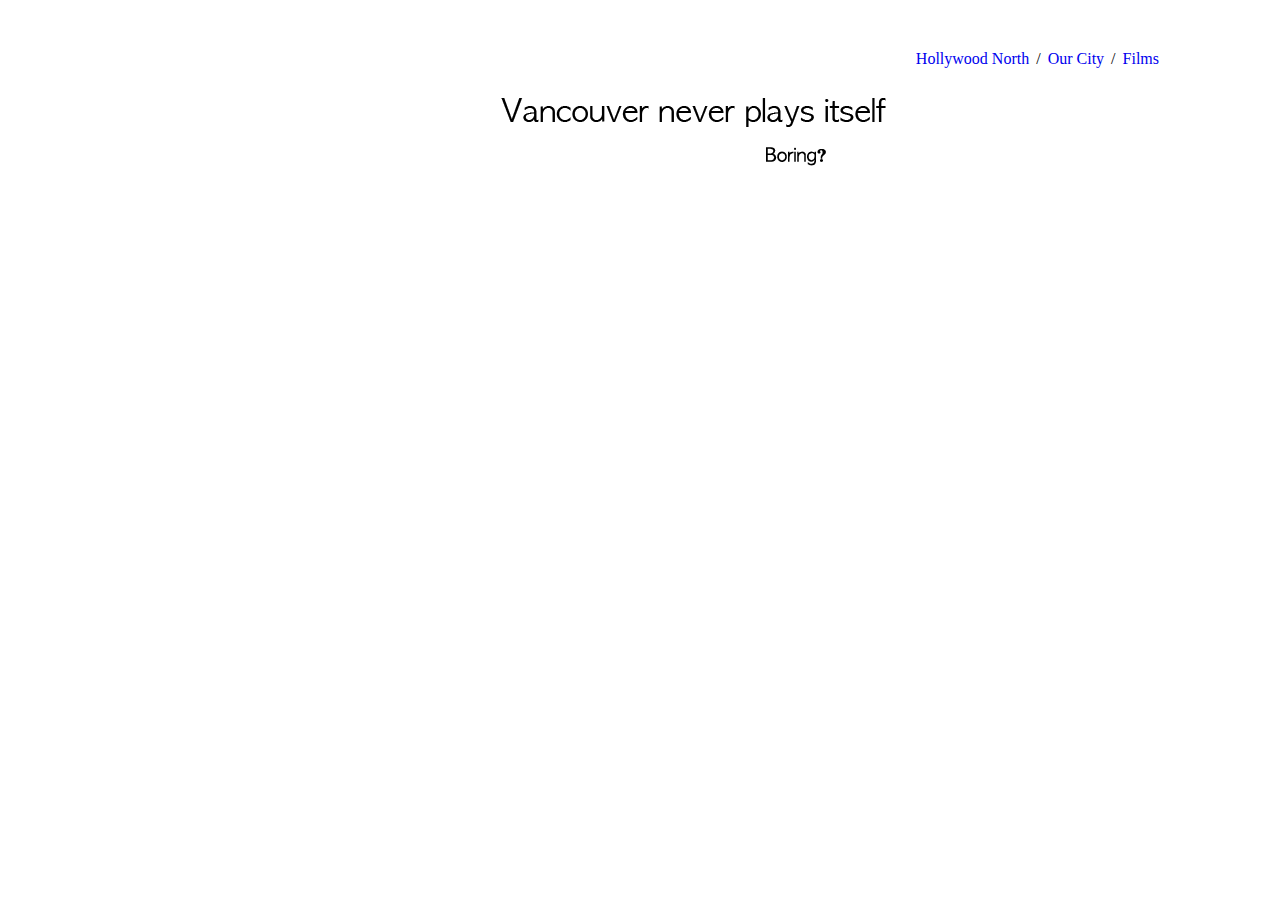
==== index.html @ 8db5be5d "dfsa" ====
<!DOCTYPE HTML>
<html>
  <head>
<title>
Vancouver Never Plays Itself
</title>
<link rel="stylesheet" href="style.css">
<link rel="stylesheet" href="https://maxcdn.bootstrapcdn.com/font-awesome/4.4.0/css/font-awesome.min.css">
<link href='https://fonts.googleapis.com/css?family=Arimo|Oswald' rel='stylesheet' type='text/css'>
<link rel="stylesheet" href="styles.css" media="all and (min-width: 1024px) and (min-width: 720px;)">
  </head>
<body class="main">



<!-- Video -->

<!-- navigation -->
<header class="main-header">
  <ul>
  <li><a href="main.html" id="main"> <img src="Logo.png" id="logo"></a></li>
    <li><a href="Hollywood-North.html" id="hollywood-north">Hollywood North</a></li>
    <li>/<li>
    <li><a href="our-city.html" id="our-city">Our City</a></li>
    <li>/<li>
    <li><a href="Films.html" id="films">Films</a></li>
  </ul>
</header>

<!-- Welcome
<div class="front">
  <p id="front_h2">Welcdsfmklsd</p>
  <p id="front_p">Our Cdksmlf</p>
</div>

<p class="video-link">
  Watch d skfs
</p>
</div>



</body>

-->
</html>
---- style.css ----
@font-face {
font-family: 'Daliy Quantum';
src: url('DailyQuantum.ttf');
}

body {
  text-align: center;
}


/*TABLE OF CONTENTS

1: Main Menu Exeptions and classes
2: Menus in General
3: classes
3: Introduction Article(Main Page)
4: Hollywood North(page)
5: Our City
6: Films
7: Footer


*/



/*Main Menu
for backgrounds*/




/*Menu in General
for sizes, styles, and layouts*/

ul {
    list-style-type: none;
    overflow: hidden;
    float: right;
    margin-right: 100px;
    margin-top: 50px;
}

li {
  color: black;
  float: left;
  margin-right: 7px;
}

#logo {
  float: left
width: 250px;
}


li a {
    text-align: center;
    text-decoration: none;
}


























/*Normal Classes*/

.banner {
  background-image: url(city-background-mobile.jpg);
  background-size: cover;
  height: 35vh;
  text-align: center;
  margin: 50px;
}

h1 {
  color: white;
  font-size: 60px;
  font-family: 'Oswald', sans-serif;
  padding-top: 10vh;
}



h2 {
  background-color: black;
  padding: 50px;
  color: white;
  margin-top: 50px;
  font-family: 'Daliy Quantum';
  font-size: 90px;
}

body {
  margin: 0px;
  margin-right: 0px;
}

.Weird {
  margin-top: 500px;
  margin-bottom: 200px;
  font-family: 'Montserrat', sans-serif;
}









/*introduction paragraph/section*/
.Introduction {
display: block;
text-align: center;
margin-top: 0px;
}

@media screen and (min-width: 720px) {

#Introduction-Paragraph {
  margin: 25%;
  font-size: 100%;
}

}




/*Hollywood North Page*/

.Why {
  font-family: 'Open Sans', sans-serif;
  margin-bottom: 1000px;
}

#Introduction-Sentence {
  font-size: 50px;
  margin-bottom: 80px;
  margin-top: 0px;
}

.reasons {
  margin: 30px;
  margin-bottom: 50px;
  font-size: 50px;
}

#tax {
float: left;
margin-left: 80px;
}

#culture {
float: right;
margin-right: 80px;
}

#location {
  float: left;
  margin-left: 80px;
}

#trademark {
  float: right;
  margin-right: 80px;
}

@media all and (min-width: 720px) {

#trademark, #location, #culture, #tax {
float: none;
background: blue;
transition-property: background;
transition-duration: 0.3s;
transition-timing-function: ease;
}

.reasons {
  font-size: 200%;
  margin-bottom: 150px;
}

}






/*Our City Page*/

.City {
font-family: Open Sans;
margin-bottom: 100px;
}

.Weird #our-city {
  margin-top: 100px;
}





/*FILMS PAGE*/

#films-from-vancouver h3 {
  font-family: 'Open Sans';
  font-size: 200%
}

.article-t {
  background-color: grey;
  border-radius: 15px;
  margin: 100px;
  padding: 10px;
}

.article-t:hover {
  background: #690;
  box-shadow: 10px;
}

.more {
  background-color: red;
  margin-top: 70px;
  margin-bottom: 70px;
  border-radius: 15px;
}

@media all (min-width: 1024px) {

.more {
  display: none;
}


}

















/*footer*/

footer {
  background-color: brown;
  margin-top: 100px;
  padding-top: 40px;
  padding-bottom: 50px;
  margin-bottom: 0px;
}
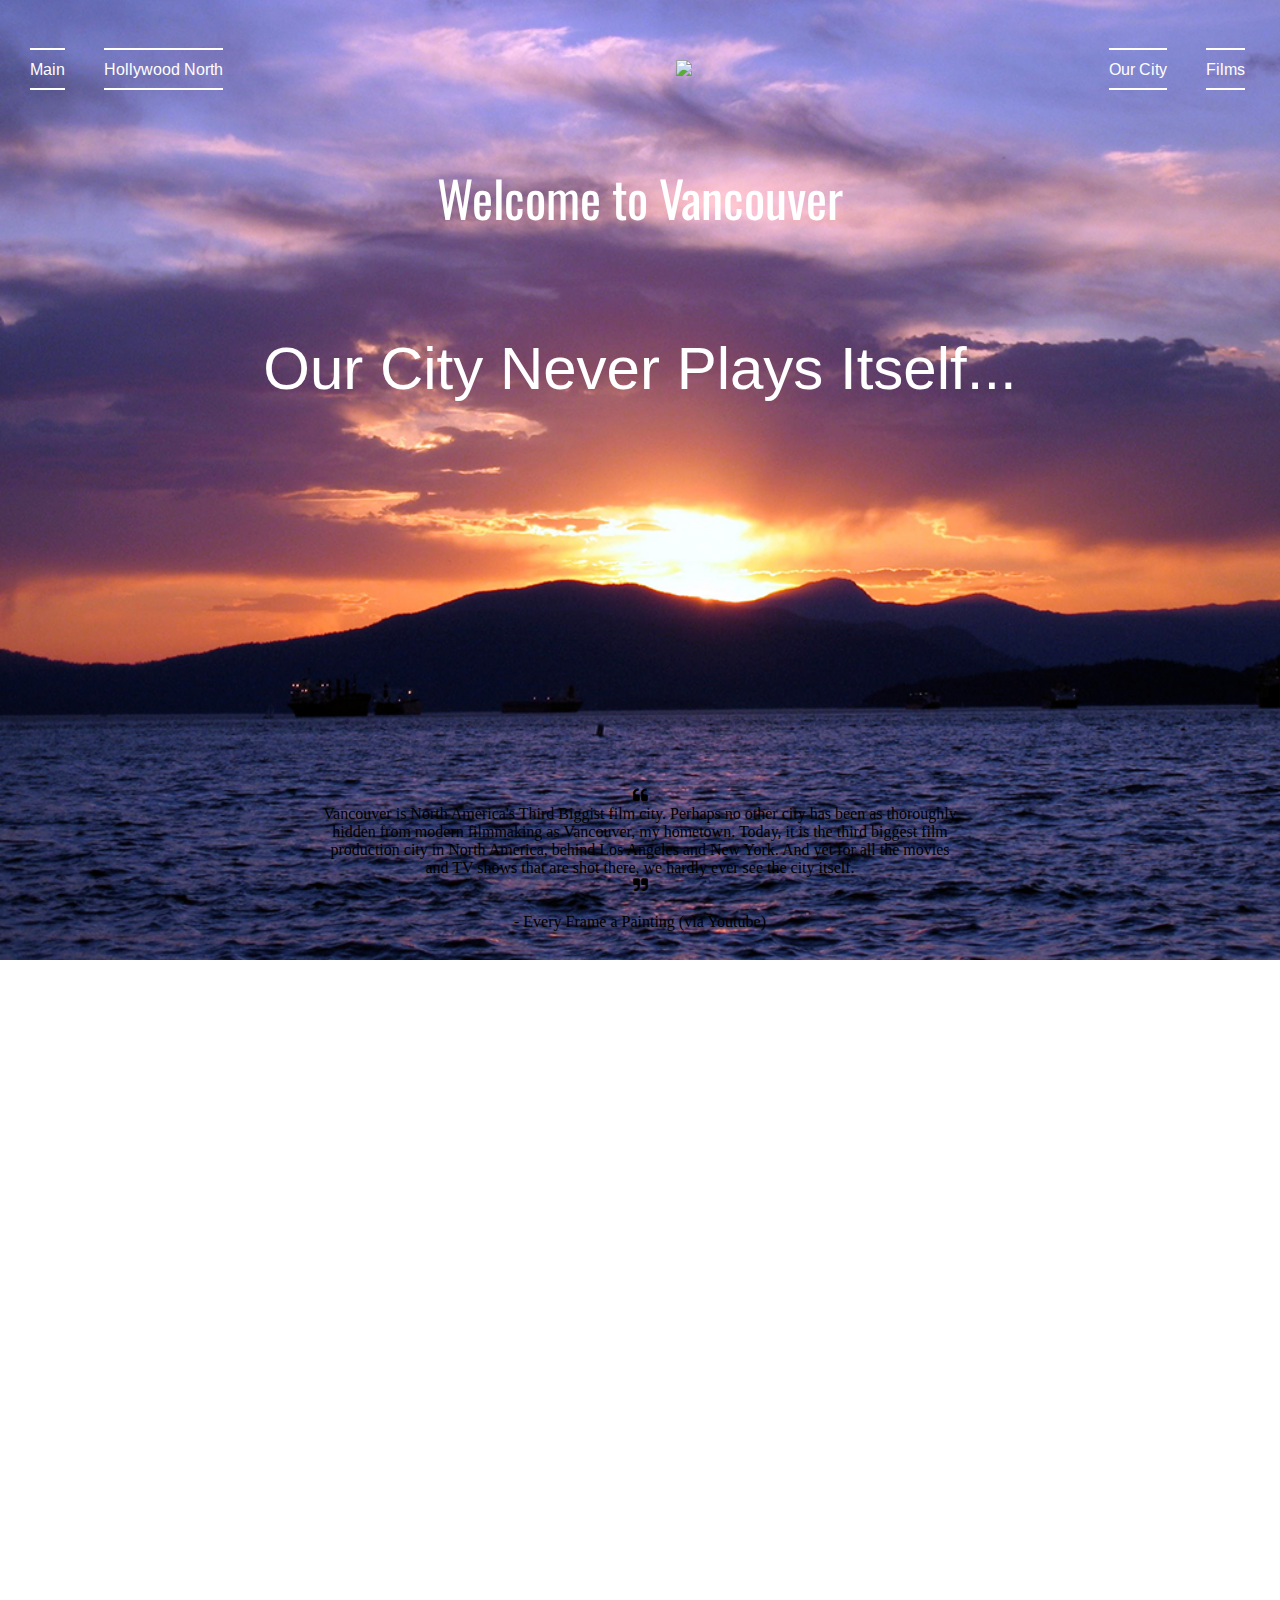
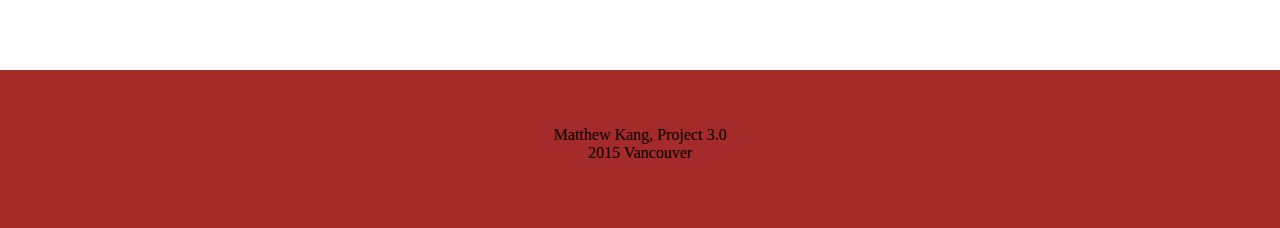
==== commit 1805d2c3: "final com" ====
--- a/index.html
+++ b/index.html
@@ -7,40 +7,56 @@
 <link rel="stylesheet" href="style.css">
 <link rel="stylesheet" href="https://maxcdn.bootstrapcdn.com/font-awesome/4.4.0/css/font-awesome.min.css">
 <link href='https://fonts.googleapis.com/css?family=Arimo|Oswald' rel='stylesheet' type='text/css'>
-<link rel="stylesheet" href="styles.css" media="all and (min-width: 1024px) and (min-width: 720px;)">
+<link rel="stylesheet" href="style.css" media="all and (min-width: 1024px) and (min-width: 720px;)">
+<link rel=""
   </head>
 <body class="main">
 
 
 
-<!-- Video -->
 
 <!-- navigation -->
+<article class="menu" id="main-menu">
 <header class="main-header">
-  <ul>
-  <li><a href="main.html" id="main"> <img src="Logo.png" id="logo"></a></li>
-    <li><a href="Hollywood-North.html" id="hollywood-north">Hollywood North</a></li>
-    <li>/<li>
-    <li><a href="our-city.html" id="our-city">Our City</a></li>
-    <li>/<li>
-    <li><a href="Films.html" id="films">Films</a></li>
-  </ul>
+<a href="index.html">  <img src="logo.png" id="logo"></a>
+  <nav class="left">
+    <li><a href="main.html" id="menu">Main</a></li>
+    <li><a href="Hollywood-North.html" id="menu">Hollywood North</a></li>
+  </nav>
+  <nav class="right">
+    <li><a href="our-city.html" id="menu">Our City</a></li>
+    <li><a href="Films.html" id="menu">Films</a></li>
+  </nav>
 </header>
 
-<!-- Welcome
+
+<!-- Welcome -->
 <div class="front">
-  <p id="front_h2">Welcdsfmklsd</p>
-  <p id="front_p">Our Cdksmlf</p>
+  <p id="front_h2">Welcome to Vancouver</p>
+  <p id="front_p">Our City Never Plays Itself...</p>
 </div>
-
-<p class="video-link">
-  Watch d skfs
-</p>
-</div>
+<article>
 
 
 
+<!-- first paragraph -->
+  <article class="Introduction">
+<p id="Introduction-Paragraph">
+  <i class="fa fa-quote-left"></i><br />Vancouver is North America's Third Biggist film city. Perhaps no other city has been as thoroughly hidden
+  from modern filmmaking as Vancouver, my hometown. Today, it is the third biggest film production city in North America,
+  behind Los Angeles and New York. And yet for all the movies and TV shows that are shot there, we hardly ever see the city itself.<br /><i class="fa fa-quote-right"></i><br /><br />
+  - Every Frame a Painting (via Youtube)
+</p>
+<iframe width="560" height="315" src="https://www.youtube.com/embed/ojm74VGsZBU" frameborder="0" allowfullscreen></iframe>
+  </article>
+
+<footer>
+<p>Matthew Kang, Project 3.0<br />
+ 2015 Vancouver</p>
+</footer>
+<script src="https://ajax.googleapis.com/ajax/libs/jquery/2.1.3/jquery.min.js"></script>
+<script src="jquery.js" type="text/javascript"></script>
 </body>
 
--->
+
 </html>
--- a/style.css
+++ b/style.css
@@ -24,73 +24,11 @@
 
 
 
-/*Main Menu
-for backgrounds*/
-
-
-
-
-/*Menu in General
-for sizes, styles, and layouts*/
-
-ul {
-    list-style-type: none;
-    overflow: hidden;
-    float: right;
-    margin-right: 100px;
-    margin-top: 50px;
-}
-
-li {
-  color: black;
-  float: left;
-  margin-right: 7px;
-}
-
-#logo {
-  float: left
-width: 250px;
-}
-
-
-li a {
-    text-align: center;
-    text-decoration: none;
-}
-
-
-
-
-
-
-
-
-
-
-
-
-
-
-
-
-
-
-
-
-
-
-
-
-
-
-/*Normal Classes*/
-
-.banner {
-  background-image: url(city-background-mobile.jpg);
+.city-banner {
+  background-image: url(city-background.jpg);
   background-size: cover;
-  height: 35vh;
+  height: 25vh;
   text-align: center;
-  margin: 50px;
 }
 
 h1 {
@@ -100,7 +38,151 @@
   padding-top: 10vh;
 }
 
-
+h3 {
+background: darkcyan;
+font-family: 'Oswald', sans-serif;
+padding: 15px;
+font-size: 30px;
+}
+
+.video {
+  background-image: url(film-dir.jpg);
+  background-repeat: no-repeat;
+  background-size: cover;
+}
+
+.content {
+  background-color: #333;
+  padding: 30px;
+}
+
+.form {
+  background-image: url(vancouver-towers.jpg);
+  background-size: cover;
+  background-repeat: none;
+  text-align: center;
+  padding-bottom: 30px;
+}
+
+form {
+  margin-top: 100px;
+}
+
+.form-1 {
+  background-color: cyan;
+  float: left;
+}
+
+.form-2 {
+  background-color: cyan;
+  float: right;
+}
+
+
+
+/*Main Menu
+for backgrounds*/
+#main-menu {
+  display: block;
+  background-image: url(background.png);
+  background-repeat: no-repeat;
+  background-size: 100%;
+}
+.front {
+    text-align: center;
+    color: white;
+    margin-top: 80px;
+  }
+  #front_h2 {
+    font-size: 50px;
+    font-family: 'Oswald', sans-serif;
+  }
+  #front_p {
+    font-size: 60px;
+    font-family: 'Raleway', sans-serif;
+    margin-top: 100px;
+  }
+  .main .menu {
+    padding-top: 60px;
+    text-align: center;
+  }
+.main a {
+  color: white;
+}
+/*main-menu borders*/
+.main #menu {
+border-top: 2px solid white;
+border-bottom: 2px solid white;
+padding-top: 10px;
+padding-bottom: 10px;
+}
+
+
+
+
+
+
+
+/*Menu in General
+for sizes, styles, and layouts*/
+#logo {
+  width: 30%;
+}
+.menu {
+  padding-top: 100px;
+  text-align: center;
+}
+#menu {
+  border-top: 2px solid black;
+  border-bottom: 2px solid black;
+  padding-top: 10px;
+  padding-bottom: 10px;
+}
+.left {
+  float: left;
+  margin-left: 30px;
+}
+.right {
+  float: right;
+}
+
+nav {
+    list-style-type: none;
+    margin: 0;
+    padding: 0;
+}
+
+li {
+    display: inline;
+    margin-right: 35px;
+  }
+a {
+  font-size: 30px;
+  font-family: 'Arimo', sans-serif;
+  color: black;
+  text-decoration: none;
+
+}
+
+@media all and (min-width: 1024px) {
+
+  #logo {
+    width: 20%;
+  }
+
+  a {
+    font-size: 100%;
+  }
+
+}
+
+
+
+
+
+
+
+/*Normal Classes*/
 
 h2 {
   background-color: black;
@@ -134,7 +216,7 @@
 .Introduction {
 display: block;
 text-align: center;
-margin-top: 0px;
+margin-top: 30%;
 }
 
 @media screen and (min-width: 720px) {
@@ -156,10 +238,9 @@
   margin-bottom: 1000px;
 }
 
-#Introduction-Sentence {
+#intro_sentence {
   font-size: 50px;
   margin-bottom: 80px;
-  margin-top: 0px;
 }
 
 .reasons {
--- a/style.css
+++ b/style.css
@@ -24,73 +24,11 @@
 
 
 
-/*Main Menu
-for backgrounds*/
-
-
-
-
-/*Menu in General
-for sizes, styles, and layouts*/
-
-ul {
-    list-style-type: none;
-    overflow: hidden;
-    float: right;
-    margin-right: 100px;
-    margin-top: 50px;
-}
-
-li {
-  color: black;
-  float: left;
-  margin-right: 7px;
-}
-
-#logo {
-  float: left
-width: 250px;
-}
-
-
-li a {
-    text-align: center;
-    text-decoration: none;
-}
-
-
-
-
-
-
-
-
-
-
-
-
-
-
-
-
-
-
-
-
-
-
-
-
-
-
-/*Normal Classes*/
-
-.banner {
-  background-image: url(city-background-mobile.jpg);
+.city-banner {
+  background-image: url(city-background.jpg);
   background-size: cover;
-  height: 35vh;
+  height: 25vh;
   text-align: center;
-  margin: 50px;
 }
 
 h1 {
@@ -100,7 +38,151 @@
   padding-top: 10vh;
 }
 
-
+h3 {
+background: darkcyan;
+font-family: 'Oswald', sans-serif;
+padding: 15px;
+font-size: 30px;
+}
+
+.video {
+  background-image: url(film-dir.jpg);
+  background-repeat: no-repeat;
+  background-size: cover;
+}
+
+.content {
+  background-color: #333;
+  padding: 30px;
+}
+
+.form {
+  background-image: url(vancouver-towers.jpg);
+  background-size: cover;
+  background-repeat: none;
+  text-align: center;
+  padding-bottom: 30px;
+}
+
+form {
+  margin-top: 100px;
+}
+
+.form-1 {
+  background-color: cyan;
+  float: left;
+}
+
+.form-2 {
+  background-color: cyan;
+  float: right;
+}
+
+
+
+/*Main Menu
+for backgrounds*/
+#main-menu {
+  display: block;
+  background-image: url(background.png);
+  background-repeat: no-repeat;
+  background-size: 100%;
+}
+.front {
+    text-align: center;
+    color: white;
+    margin-top: 80px;
+  }
+  #front_h2 {
+    font-size: 50px;
+    font-family: 'Oswald', sans-serif;
+  }
+  #front_p {
+    font-size: 60px;
+    font-family: 'Raleway', sans-serif;
+    margin-top: 100px;
+  }
+  .main .menu {
+    padding-top: 60px;
+    text-align: center;
+  }
+.main a {
+  color: white;
+}
+/*main-menu borders*/
+.main #menu {
+border-top: 2px solid white;
+border-bottom: 2px solid white;
+padding-top: 10px;
+padding-bottom: 10px;
+}
+
+
+
+
+
+
+
+/*Menu in General
+for sizes, styles, and layouts*/
+#logo {
+  width: 30%;
+}
+.menu {
+  padding-top: 100px;
+  text-align: center;
+}
+#menu {
+  border-top: 2px solid black;
+  border-bottom: 2px solid black;
+  padding-top: 10px;
+  padding-bottom: 10px;
+}
+.left {
+  float: left;
+  margin-left: 30px;
+}
+.right {
+  float: right;
+}
+
+nav {
+    list-style-type: none;
+    margin: 0;
+    padding: 0;
+}
+
+li {
+    display: inline;
+    margin-right: 35px;
+  }
+a {
+  font-size: 30px;
+  font-family: 'Arimo', sans-serif;
+  color: black;
+  text-decoration: none;
+
+}
+
+@media all and (min-width: 1024px) {
+
+  #logo {
+    width: 20%;
+  }
+
+  a {
+    font-size: 100%;
+  }
+
+}
+
+
+
+
+
+
+
+/*Normal Classes*/
 
 h2 {
   background-color: black;
@@ -134,7 +216,7 @@
 .Introduction {
 display: block;
 text-align: center;
-margin-top: 0px;
+margin-top: 30%;
 }
 
 @media screen and (min-width: 720px) {
@@ -156,10 +238,9 @@
   margin-bottom: 1000px;
 }
 
-#Introduction-Sentence {
+#intro_sentence {
   font-size: 50px;
   margin-bottom: 80px;
-  margin-top: 0px;
 }
 
 .reasons {
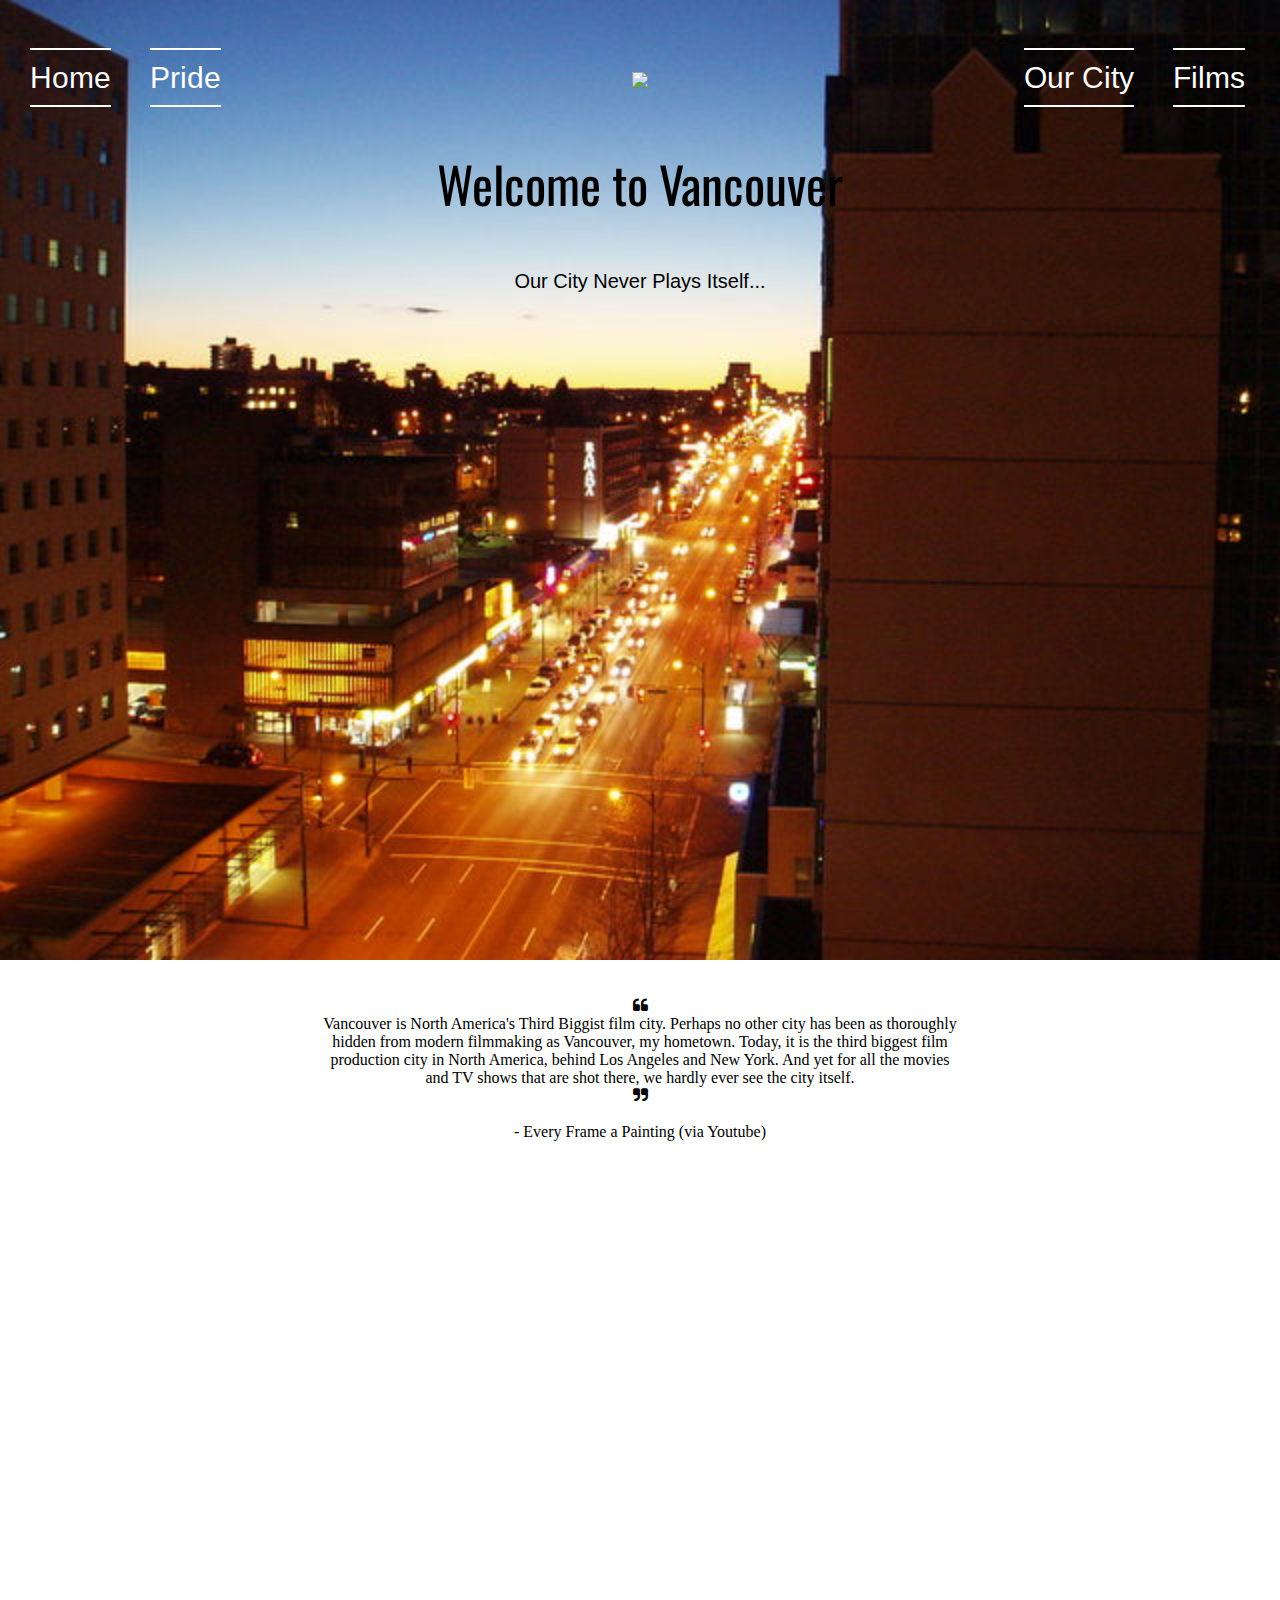
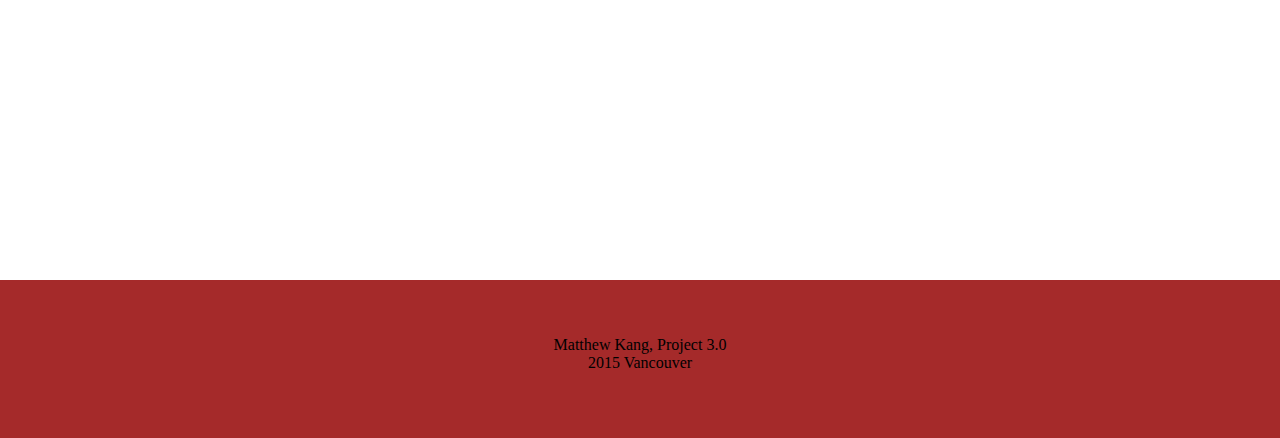
==== commit 32454af0: "final" ====
--- a/index.html
+++ b/index.html
@@ -10,6 +10,9 @@
 <link rel="stylesheet" href="style.css" media="all and (min-width: 1024px) and (min-width: 720px;)">
 <link rel=""
   </head>
+
+
+
 <body class="main">
 
 
@@ -18,17 +21,28 @@
 <!-- navigation -->
 <article class="menu" id="main-menu">
 <header class="main-header">
-<a href="index.html">  <img src="logo.png" id="logo"></a>
   <nav class="left">
-    <li><a href="main.html" id="menu">Main</a></li>
-    <li><a href="Hollywood-North.html" id="menu">Hollywood North</a></li>
+    <li><a href="index.html" id="menu">Home</a></li>
+    <li><a href="passion.html" id="menu">Pride</a></li>
   </nav>
   <nav class="right">
     <li><a href="our-city.html" id="menu">Our City</a></li>
     <li><a href="Films.html" id="menu">Films</a></li>
   </nav>
 </header>
+<div class="logo">
+<a href="index.html">  <img src="logo.png" id="logo"></a>
+</div>
+<div class="hamburger">
+<i class="fa fa-bars fa-3x" id="hb"></i>
+</div>
 
+<div class="hamburger-nav">
+  <li><a href="index.html" id="hamburger-menu">Home</a></li><br />
+  <li><a href="Hollywood-North.html" id="hamburger-menu">Hollywood North</a></li><br />
+  <li><a href="our-city.html" id="hamburger-menu">Our City</a></li><br />
+  <li><a href="Films.html" id="hamburger-menu">Films</a></li><br />
+</div>
 
 <!-- Welcome -->
 <div class="front">
@@ -36,7 +50,6 @@
   <p id="front_p">Our City Never Plays Itself...</p>
 </div>
 <article>
-
 
 
 <!-- first paragraph -->
--- a/style.css
+++ b/style.css
@@ -5,22 +5,256 @@
 
 body {
   text-align: center;
-}
-
-
-/*TABLE OF CONTENTS
-
-1: Main Menu Exeptions and classes
-2: Menus in General
-3: classes
-3: Introduction Article(Main Page)
-4: Hollywood North(page)
-5: Our City
-6: Films
-7: Footer
-
-
-*/
+  margin: 0px;
+  margin-right: 0px;
+  overflow-x: hidden;
+}
+
+
+/*********************************************************************************************************************************************
+**********************************************************************************************************************************************
+**********************************************************************************************************************************************
+
+
+RULES: Each Content-Section Has Orders, it follows:
+
+      1: Css
+      2: Media Queries (Smallest To Biggest)
+
+
+
+
+Table of Contents
+
+1:  Navigation
+2:
+3:
+4:
+5:
+6:
+7:
+8:
+9:
+10:
+
+
+
+**********************************************************************************************************************************************
+**********************************************************************************************************************************************
+***********************************************************************************************************************************************/
+
+
+/*********************************************************************************************************************************************
+---------------------------Navigation CSS----------------------------
+**********************************************************************************************************************************************/
+
+
+.menu {
+  padding-top: 100px;
+  text-align: center;
+}
+#menu {
+  border-top: 2px solid black;
+  border-bottom: 2px solid black;
+  padding-top: 10px;
+  padding-bottom: 10px;
+}
+.left {
+  float: left;
+  margin-left: 30px;
+}
+.right {
+  float: right;
+}
+
+nav {
+    list-style-type: none;
+    margin: 0;
+    padding: 0;
+}
+
+li {
+    display: inline;
+    margin-right: 35px;
+  }
+
+a {
+  font-size: 30px;
+  font-family: 'Arimo', sans-serif;
+  color: black;
+  text-decoration: none;
+
+}
+
+.main #menu { /* Borders */
+border-top: 2px solid white;
+border-bottom: 2px solid white;
+padding-top: 10px;
+padding-bottom: 10px;
+}
+
+.hamburger,
+.hamburger-nav {
+  display: none;
+}
+
+
+
+
+/*Phone Size*/
+@media all and (max-width:480px) {
+
+header {
+  width: 100%;
+  z-index: 1;
+}
+
+.hamburger,
+.hamburger-nav {
+  display: inline;
+}
+
+.main-header {
+display: none;
+}
+
+.hamburger {
+  position: relative;
+  display: block;
+  background-color: orange;
+}
+
+.hamburger-nav {
+
+}
+
+#hamburger-menu {
+  margin: 10px;
+  color: white;
+  font-size: 30px;
+  background-color: #333
+}
+
+#hamburger-menu:hover {
+  color: yellow;
+}
+
+.logo {
+  background-image: url(background.png);
+  background-size: cover;
+  margin-top: 0px;
+  padding-top: 30px;
+}
+#main-menu {
+margin-top: 0px;
+padding-top: 0px;
+}
+
+
+
+
+
+}
+
+
+
+
+
+
+
+}
+
+
+}
+
+
+}
+
+
+
+
+
+
+
+
+
+
+
+/*********************************************************************************************************************************************
+-------------------------------------------MAIN PAGE CSS------------------------------------------------------------------------------------
+*********************************************************************************************************************************************/
+
+
+.front {
+    text-align: center;
+    color: white;
+    margin-top: 80px;
+  }
+
+  #front_h2 {
+    font-size: 50px;
+    font-family: 'Oswald', sans-serif;
+  }
+  #front_p {
+    font-size: 20px;
+    font-family: 'Raleway', sans-serif;
+    margin-top: 30px;
+    }
+
+.main {
+  background-image: url(front.jpg);
+  background-repeat: no-repeat;
+  background-size: cover;
+  height: 30vh;
+}
+
+
+  .main .menu {
+    padding-top: 60px;
+    text-align: center;
+  }
+.main a {
+  color: white;
+}
+
+
+@media screen and (max-width:480px) {
+
+#front_h2 {
+  font-size: 30px;
+  position: relative;
+}
+
+#front_p {
+  font size: 25px;
+  position: relative;
+}
+
+}
+
+
+
+
+
+}
+
+
+
+
+
+
+
+
+
+
+
+
+
+
+
+
+
+
 
 
 
@@ -69,112 +303,15 @@
 }
 
 .form-1 {
-  background-color: cyan;
-  float: left;
+
 }
 
 .form-2 {
-  background-color: cyan;
-  float: right;
-}
-
-
-
-/*Main Menu
-for backgrounds*/
-#main-menu {
-  display: block;
-  background-image: url(background.png);
-  background-repeat: no-repeat;
-  background-size: 100%;
-}
-.front {
-    text-align: center;
-    color: white;
-    margin-top: 80px;
-  }
-  #front_h2 {
-    font-size: 50px;
-    font-family: 'Oswald', sans-serif;
-  }
-  #front_p {
-    font-size: 60px;
-    font-family: 'Raleway', sans-serif;
-    margin-top: 100px;
-  }
-  .main .menu {
-    padding-top: 60px;
-    text-align: center;
-  }
-.main a {
-  color: white;
-}
-/*main-menu borders*/
-.main #menu {
-border-top: 2px solid white;
-border-bottom: 2px solid white;
-padding-top: 10px;
-padding-bottom: 10px;
-}
-
-
-
-
-
-
-
-/*Menu in General
-for sizes, styles, and layouts*/
-#logo {
-  width: 30%;
-}
-.menu {
-  padding-top: 100px;
-  text-align: center;
-}
-#menu {
-  border-top: 2px solid black;
-  border-bottom: 2px solid black;
-  padding-top: 10px;
-  padding-bottom: 10px;
-}
-.left {
-  float: left;
-  margin-left: 30px;
-}
-.right {
-  float: right;
-}
-
-nav {
-    list-style-type: none;
-    margin: 0;
-    padding: 0;
-}
-
-li {
-    display: inline;
-    margin-right: 35px;
-  }
-a {
-  font-size: 30px;
-  font-family: 'Arimo', sans-serif;
-  color: black;
-  text-decoration: none;
-
-}
-
-@media all and (min-width: 1024px) {
-
-  #logo {
-    width: 20%;
-  }
-
-  a {
-    font-size: 100%;
-  }
-
-}
+
+}
+
+
+
 
 
 
@@ -193,10 +330,7 @@
   font-size: 90px;
 }
 
-body {
-  margin: 0px;
-  margin-right: 0px;
-}
+
 
 .Weird {
   margin-top: 500px;
@@ -216,7 +350,7 @@
 .Introduction {
 display: block;
 text-align: center;
-margin-top: 30%;
+margin-top: 55%;
 }
 
 @media screen and (min-width: 720px) {
@@ -339,6 +473,11 @@
 }
 
 
+}]\
+
+
+@@media screen {
+
 }
 
 
--- a/style.css
+++ b/style.css
@@ -5,22 +5,256 @@
 
 body {
   text-align: center;
-}
-
-
-/*TABLE OF CONTENTS
-
-1: Main Menu Exeptions and classes
-2: Menus in General
-3: classes
-3: Introduction Article(Main Page)
-4: Hollywood North(page)
-5: Our City
-6: Films
-7: Footer
-
-
-*/
+  margin: 0px;
+  margin-right: 0px;
+  overflow-x: hidden;
+}
+
+
+/*********************************************************************************************************************************************
+**********************************************************************************************************************************************
+**********************************************************************************************************************************************
+
+
+RULES: Each Content-Section Has Orders, it follows:
+
+      1: Css
+      2: Media Queries (Smallest To Biggest)
+
+
+
+
+Table of Contents
+
+1:  Navigation
+2:
+3:
+4:
+5:
+6:
+7:
+8:
+9:
+10:
+
+
+
+**********************************************************************************************************************************************
+**********************************************************************************************************************************************
+***********************************************************************************************************************************************/
+
+
+/*********************************************************************************************************************************************
+---------------------------Navigation CSS----------------------------
+**********************************************************************************************************************************************/
+
+
+.menu {
+  padding-top: 100px;
+  text-align: center;
+}
+#menu {
+  border-top: 2px solid black;
+  border-bottom: 2px solid black;
+  padding-top: 10px;
+  padding-bottom: 10px;
+}
+.left {
+  float: left;
+  margin-left: 30px;
+}
+.right {
+  float: right;
+}
+
+nav {
+    list-style-type: none;
+    margin: 0;
+    padding: 0;
+}
+
+li {
+    display: inline;
+    margin-right: 35px;
+  }
+
+a {
+  font-size: 30px;
+  font-family: 'Arimo', sans-serif;
+  color: black;
+  text-decoration: none;
+
+}
+
+.main #menu { /* Borders */
+border-top: 2px solid white;
+border-bottom: 2px solid white;
+padding-top: 10px;
+padding-bottom: 10px;
+}
+
+.hamburger,
+.hamburger-nav {
+  display: none;
+}
+
+
+
+
+/*Phone Size*/
+@media all and (max-width:480px) {
+
+header {
+  width: 100%;
+  z-index: 1;
+}
+
+.hamburger,
+.hamburger-nav {
+  display: inline;
+}
+
+.main-header {
+display: none;
+}
+
+.hamburger {
+  position: relative;
+  display: block;
+  background-color: orange;
+}
+
+.hamburger-nav {
+
+}
+
+#hamburger-menu {
+  margin: 10px;
+  color: white;
+  font-size: 30px;
+  background-color: #333
+}
+
+#hamburger-menu:hover {
+  color: yellow;
+}
+
+.logo {
+  background-image: url(background.png);
+  background-size: cover;
+  margin-top: 0px;
+  padding-top: 30px;
+}
+#main-menu {
+margin-top: 0px;
+padding-top: 0px;
+}
+
+
+
+
+
+}
+
+
+
+
+
+
+
+}
+
+
+}
+
+
+}
+
+
+
+
+
+
+
+
+
+
+
+/*********************************************************************************************************************************************
+-------------------------------------------MAIN PAGE CSS------------------------------------------------------------------------------------
+*********************************************************************************************************************************************/
+
+
+.front {
+    text-align: center;
+    color: white;
+    margin-top: 80px;
+  }
+
+  #front_h2 {
+    font-size: 50px;
+    font-family: 'Oswald', sans-serif;
+  }
+  #front_p {
+    font-size: 20px;
+    font-family: 'Raleway', sans-serif;
+    margin-top: 30px;
+    }
+
+.main {
+  background-image: url(front.jpg);
+  background-repeat: no-repeat;
+  background-size: cover;
+  height: 30vh;
+}
+
+
+  .main .menu {
+    padding-top: 60px;
+    text-align: center;
+  }
+.main a {
+  color: white;
+}
+
+
+@media screen and (max-width:480px) {
+
+#front_h2 {
+  font-size: 30px;
+  position: relative;
+}
+
+#front_p {
+  font size: 25px;
+  position: relative;
+}
+
+}
+
+
+
+
+
+}
+
+
+
+
+
+
+
+
+
+
+
+
+
+
+
+
+
+
 
 
 
@@ -69,112 +303,15 @@
 }
 
 .form-1 {
-  background-color: cyan;
-  float: left;
+
 }
 
 .form-2 {
-  background-color: cyan;
-  float: right;
-}
-
-
-
-/*Main Menu
-for backgrounds*/
-#main-menu {
-  display: block;
-  background-image: url(background.png);
-  background-repeat: no-repeat;
-  background-size: 100%;
-}
-.front {
-    text-align: center;
-    color: white;
-    margin-top: 80px;
-  }
-  #front_h2 {
-    font-size: 50px;
-    font-family: 'Oswald', sans-serif;
-  }
-  #front_p {
-    font-size: 60px;
-    font-family: 'Raleway', sans-serif;
-    margin-top: 100px;
-  }
-  .main .menu {
-    padding-top: 60px;
-    text-align: center;
-  }
-.main a {
-  color: white;
-}
-/*main-menu borders*/
-.main #menu {
-border-top: 2px solid white;
-border-bottom: 2px solid white;
-padding-top: 10px;
-padding-bottom: 10px;
-}
-
-
-
-
-
-
-
-/*Menu in General
-for sizes, styles, and layouts*/
-#logo {
-  width: 30%;
-}
-.menu {
-  padding-top: 100px;
-  text-align: center;
-}
-#menu {
-  border-top: 2px solid black;
-  border-bottom: 2px solid black;
-  padding-top: 10px;
-  padding-bottom: 10px;
-}
-.left {
-  float: left;
-  margin-left: 30px;
-}
-.right {
-  float: right;
-}
-
-nav {
-    list-style-type: none;
-    margin: 0;
-    padding: 0;
-}
-
-li {
-    display: inline;
-    margin-right: 35px;
-  }
-a {
-  font-size: 30px;
-  font-family: 'Arimo', sans-serif;
-  color: black;
-  text-decoration: none;
-
-}
-
-@media all and (min-width: 1024px) {
-
-  #logo {
-    width: 20%;
-  }
-
-  a {
-    font-size: 100%;
-  }
-
-}
+
+}
+
+
+
 
 
 
@@ -193,10 +330,7 @@
   font-size: 90px;
 }
 
-body {
-  margin: 0px;
-  margin-right: 0px;
-}
+
 
 .Weird {
   margin-top: 500px;
@@ -216,7 +350,7 @@
 .Introduction {
 display: block;
 text-align: center;
-margin-top: 30%;
+margin-top: 55%;
 }
 
 @media screen and (min-width: 720px) {
@@ -339,6 +473,11 @@
 }
 
 
+}]\
+
+
+@@media screen {
+
 }
 
 
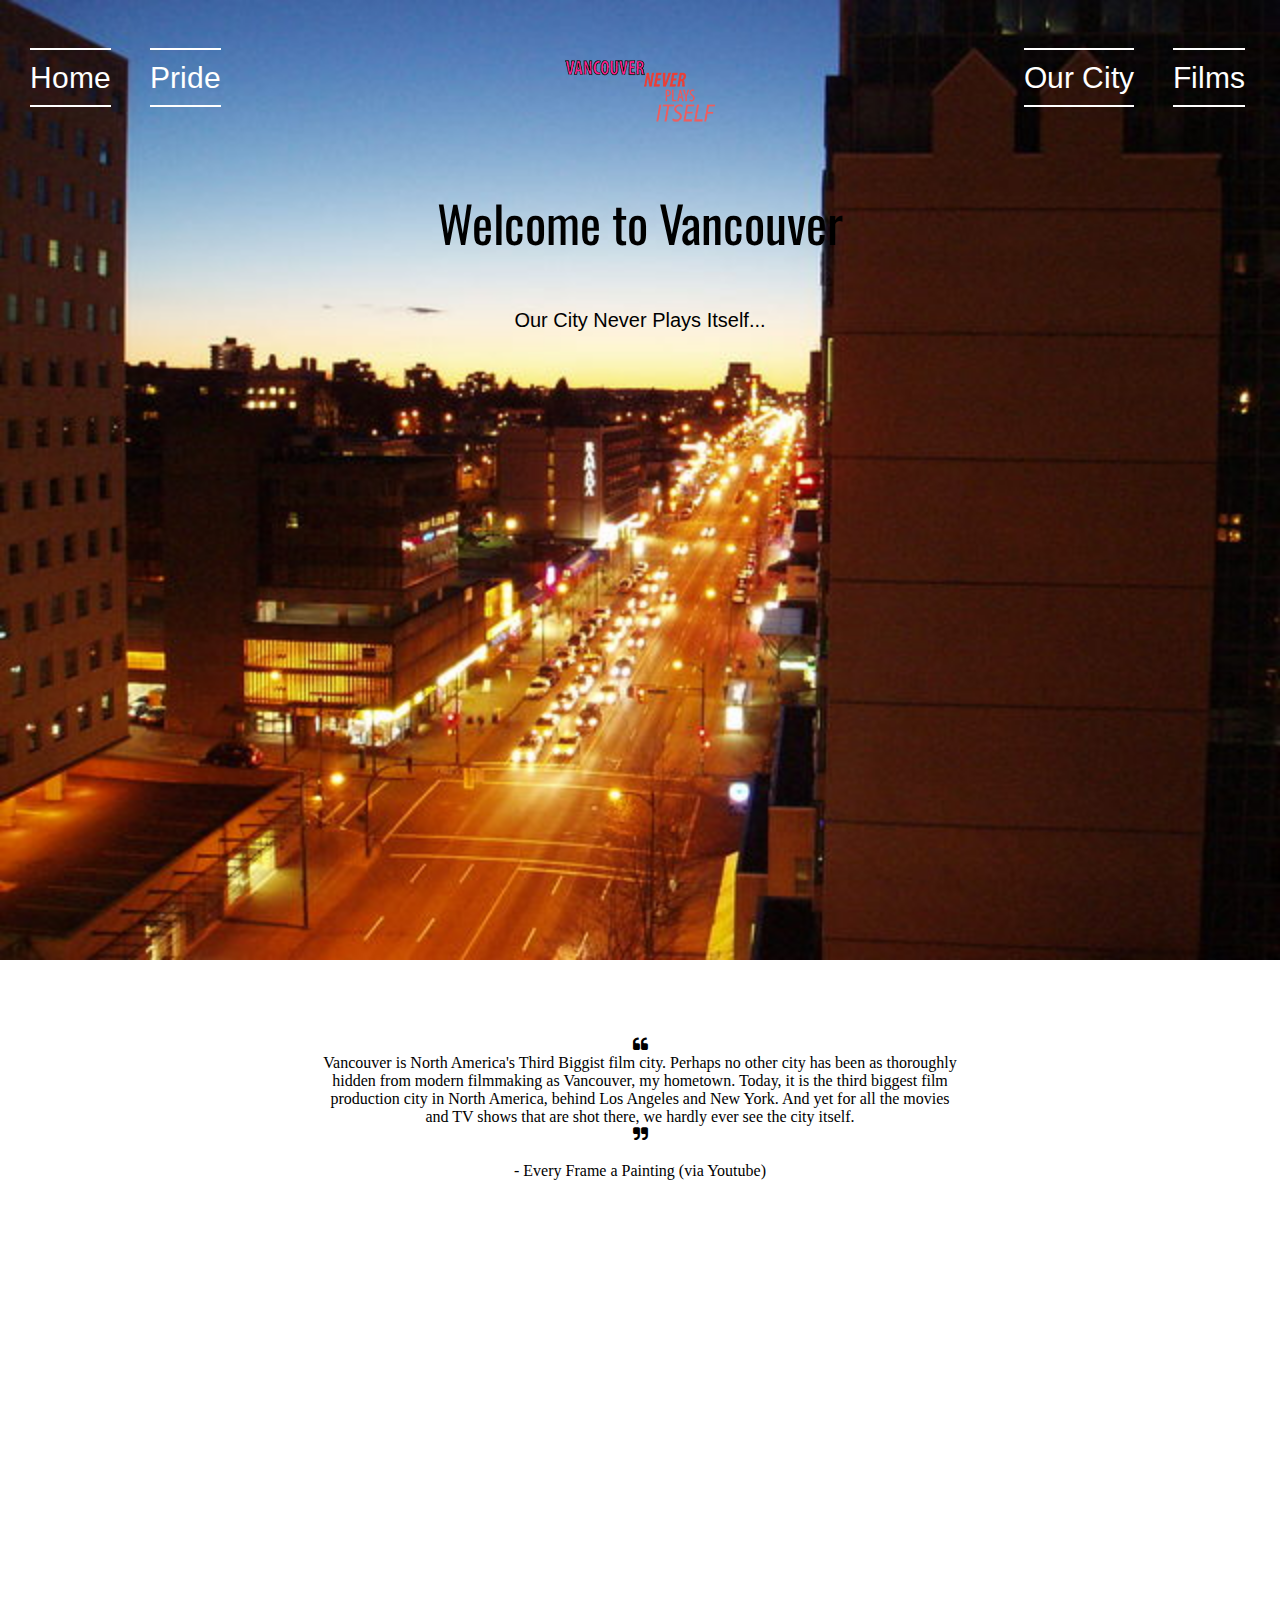
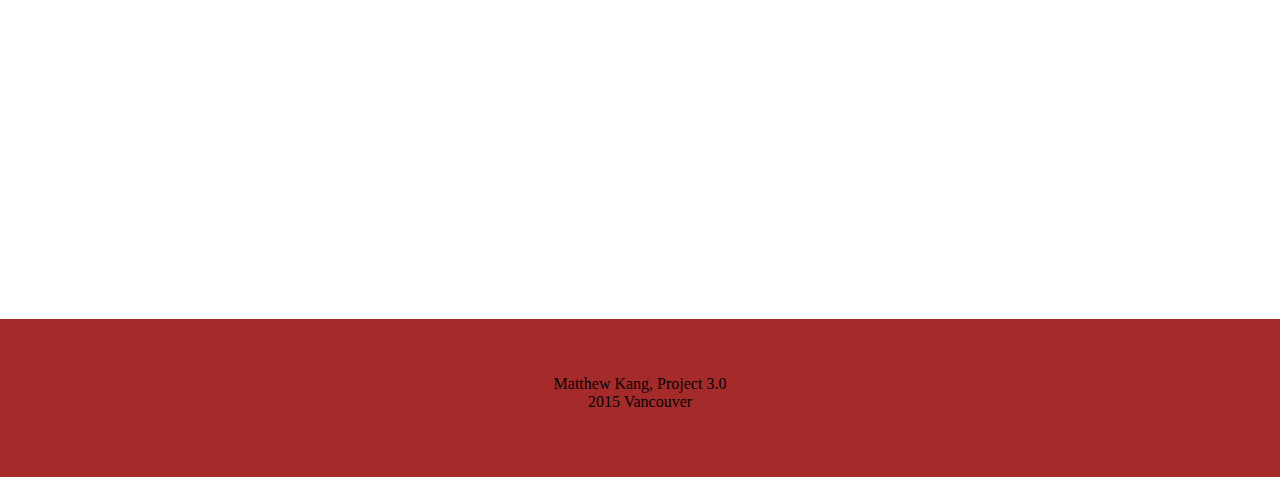
==== commit 1f485cae: "logo code error fixed" ====
--- a/index.html
+++ b/index.html
@@ -31,7 +31,7 @@
   </nav>
 </header>
 <div class="logo">
-<a href="index.html">  <img src="logo.png" id="logo"></a>
+<a href="index.html">  <img src="Logo.png" id="logo"></a>
 </div>
 <div class="hamburger">
 <i class="fa fa-bars fa-3x" id="hb"></i>
